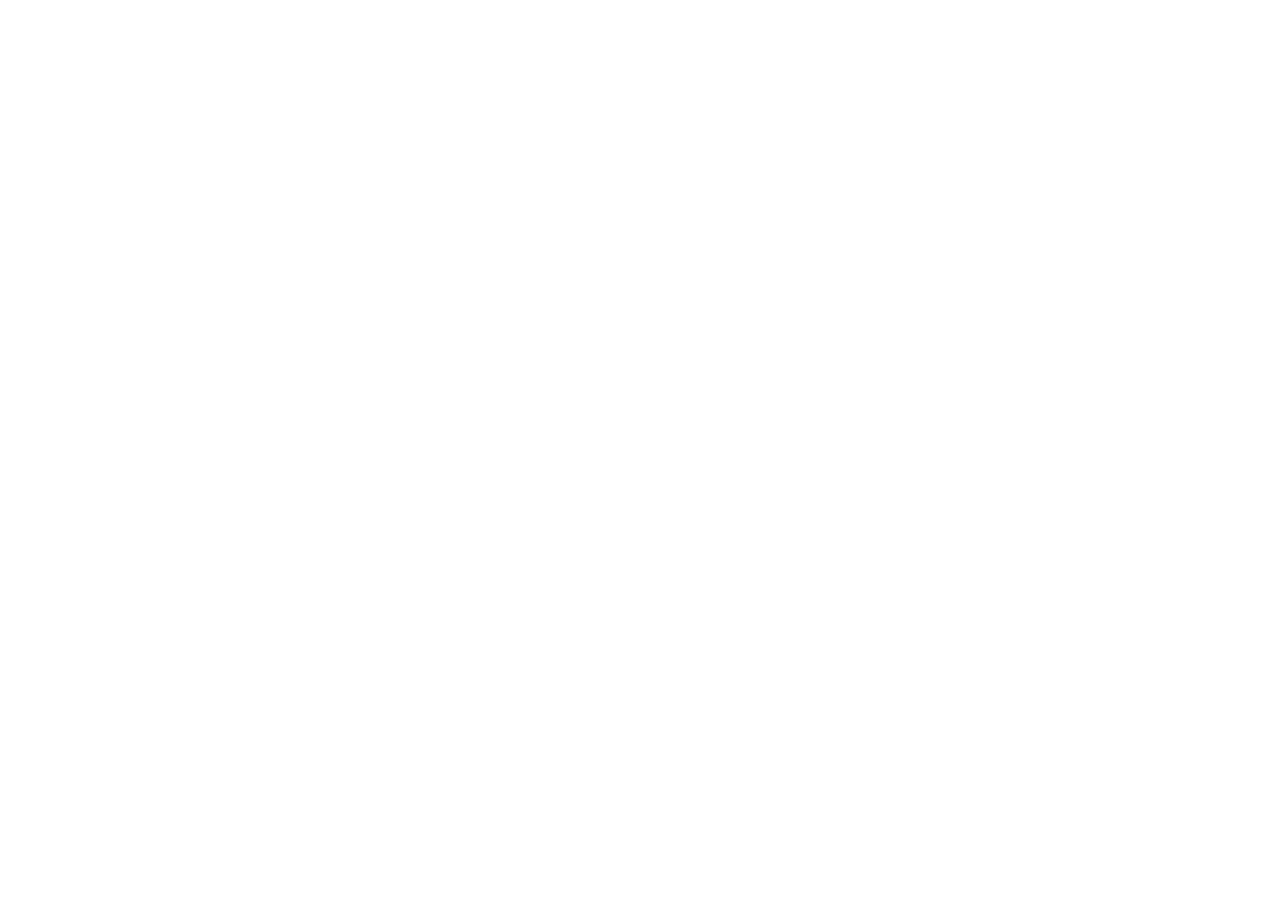
==== portfolio.html @ f2f09e8b "sec" ====
<html lang="en">
<head>
    <meta charset="UTF-8">
    <meta http-equiv="X-UA-Compatible" content="IE=edge">
    <meta name="viewport" content="width=device-width, initial-scale=1.0">
    <title>Document</title>
</head>
<body>
    
</body>
</html>
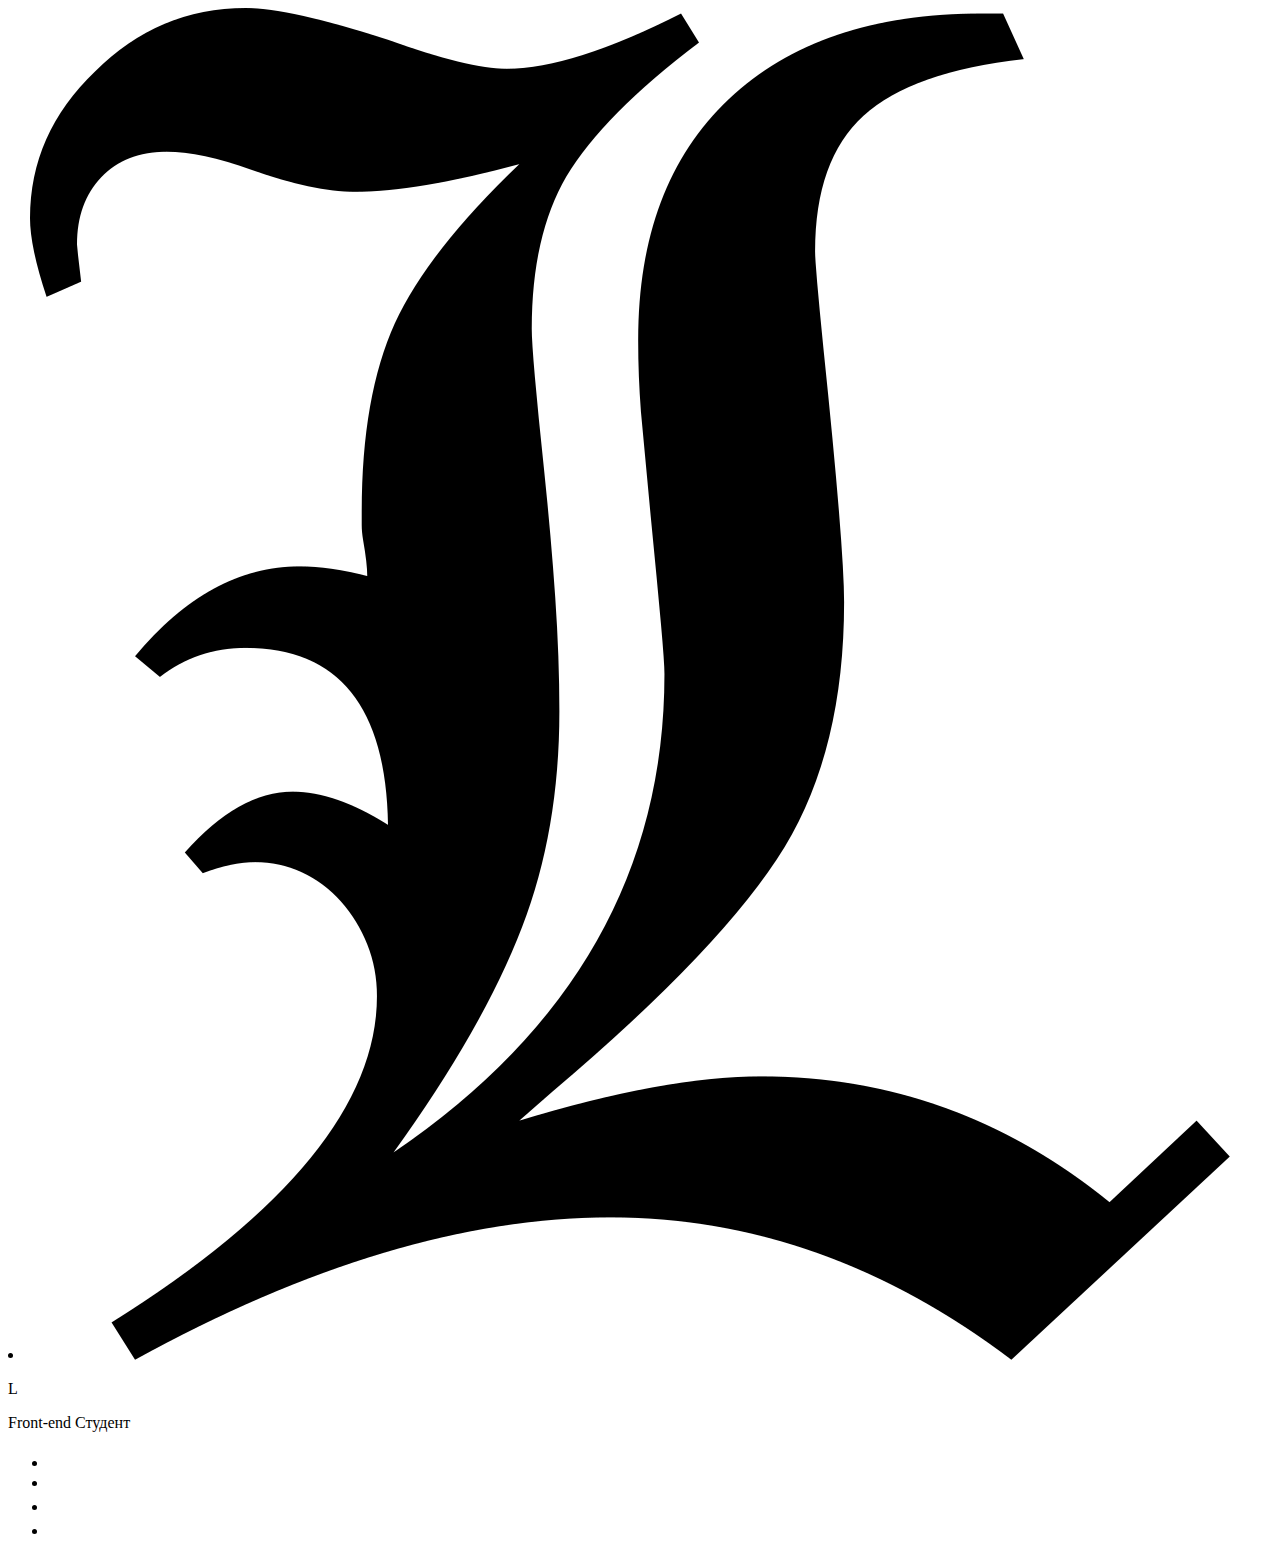
==== commit 221fc629: "aG" ====
--- a/portfolio.html
+++ b/portfolio.html
@@ -6,6 +6,17 @@
     <title>Document</title>
 </head>
 <body>
-    
+    <div class="card">
+        <li > <img src="./img/L_Old_London.svg.png " alt="Sorry("> </li>
+        <p class="team">L</p>
+        <p class="team-link">Front-end  Студент</p>
+        <ul class="opq">
+             
+            <li class="sciacl"><a  class="social-link" href=""><svg class="coorent" width="20" height="20"> <use href="./img/icons/Icons.svg#icon-instagram-2"></use> </svg> </a> </li>
+            <li class="scialc"> <a  class="social-link"href=""><svg class="coorent" width="20" height="16.25"> <use href="./img/icons/Icons.svg#icon-Twiter" > </use> </svg></a>  </li>
+            <li class="scial"> <a class="social-link" href=""><svg class="coorent" width="20" height="20"> <use href="./img/icons/Icons.svg#icon-Facebook"></use> </svg> </a> </li>
+            <li class="scial"><a class="social-link" href=""><svg class="coorent" width="20" height="20"> <use href="./img/icons/Icons.svg#icon-linkedin-1"></use> </svg> </a> </li>
+        </ul>
+    </div>
 </body>
 </html>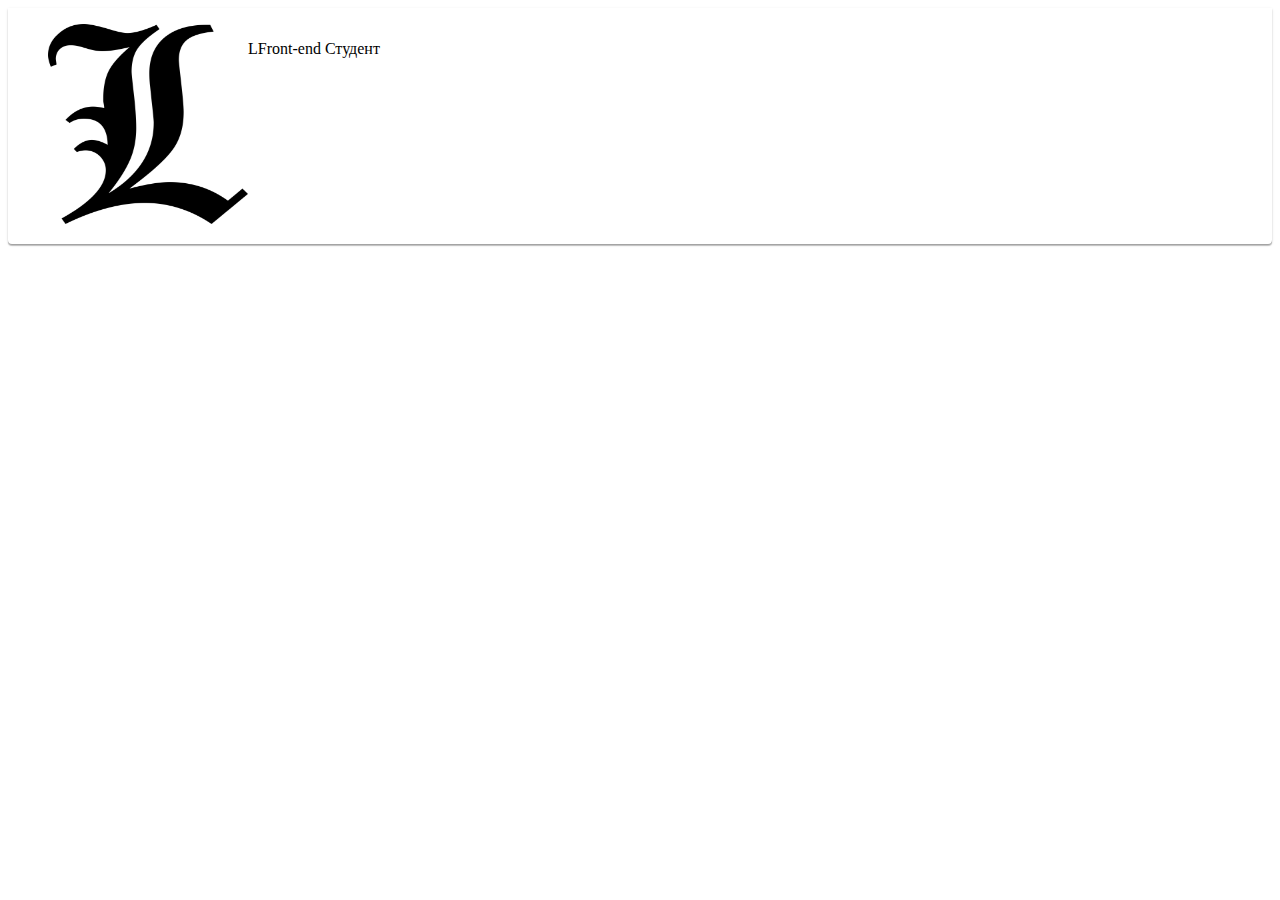
==== commit 2d5a5fb6: "Merge 18fca28bf8d8a102b394c3775cc20d5a73ff0687 into f2f09e8b7e2145be85753e6a3eca4589fcbfbc23" ====
--- a/portfolio.html
+++ b/portfolio.html
@@ -4,10 +4,13 @@
     <meta http-equiv="X-UA-Compatible" content="IE=edge">
     <meta name="viewport" content="width=device-width, initial-scale=1.0">
     <title>Document</title>
+    <link rel="stylesheet" href="style.css">
 </head>
 <body>
+    <header class="kisilov">
     <div class="card">
-        <li > <img src="./img/L_Old_London.svg.png " alt="Sorry("> </li>
+       <ul class="card123">
+        <li > <img width="200" height="200" src="./img/L_Old_London.svg.png " alt="Sorry("> </li>
         <p class="team">L</p>
         <p class="team-link">Front-end  Студент</p>
         <ul class="opq">
@@ -17,6 +20,8 @@
             <li class="scial"> <a class="social-link" href=""><svg class="coorent" width="20" height="20"> <use href="./img/icons/Icons.svg#icon-Facebook"></use> </svg> </a> </li>
             <li class="scial"><a class="social-link" href=""><svg class="coorent" width="20" height="20"> <use href="./img/icons/Icons.svg#icon-linkedin-1"></use> </svg> </a> </li>
         </ul>
+    </ul>
     </div>
+</header>
 </body>
 </html>--- a/style.css
+++ b/style.css
@@ -0,0 +1,264 @@
+
+.hed:hover{
+    color:brown;
+
+}
+
+
+.hed{
+    color: red;
+}
+ul{
+   text-decoration: none;
+}
+.hero-sec{
+    color: azure;
+    font-family: 'Imbue';
+font-style: normal;
+font-weight: 400;
+font-size: 32px;
+line-height: 38px;
+letter-spacing: 0.055em;
+
+}
+.hed{
+    color:aqua;
+    font-family: 'Imbue';
+    font-style: normal;
+    font-weight: 400;
+    font-size: 32px;
+    line-height: 38px;
+    letter-spacing: 0.055em;
+   
+}
+.logo-span{
+    font-family: 'Imprima';
+font-style: normal;
+font-weight: 400;
+font-size: 36px;
+line-height: 42px;
+letter-spacing: 0.055em;
+
+color: #807C7C;
+
+
+}
+.logo{
+    font-family: 'Imprima';
+font-style: normal;
+font-weight: 400;
+font-size: 36px;
+line-height: 42px;
+letter-spacing: 0.055em;
+color: black;
+}
+.hero{
+    background-color: #2f303a;
+    text-align: center;
+    padding-bottom: 200px;
+    padding-top: 200px;
+
+    
+    background-image: linear-gradient(
+      to right,
+      rgba(47, 48, 58, 0.4),
+      rgba(47, 48, 58, 0.4)
+    ),
+     url("./img/hero.jpg");
+     background-position: center;
+     background-size: cover;
+     background-repeat: no-repeat;
+}
+.market{
+    display: flex;
+    justify-content: center;
+    align-items: center;
+}
+.market li + li{
+    margin-left: 50px;
+}
+.market-link{
+    color:#000;
+    position: absolute;
+    width: 1199px;
+    height: 804px;
+    
+    font-family: 'Montserrat Alternates';
+    font-style: normal;
+    font-weight: 400;
+    font-size: 32px;
+    line-height: 38px;
+    letter-spacing: 0.055em;
+    
+}
+li{
+    list-style: none;
+}
+
+ul{ 
+    list-style: none;
+}
+.contairn{
+    width: 1200px;
+    margin-right: auto;
+    margin-left: auto;
+    margin-top: 0px;
+    padding-left: 15px;
+    padding-right: 15px;
+}
+.section{
+    
+    padding-top: 300px;
+    padding-bottom: 300px;
+    margin: 0;
+}
+a{
+    text-decoration: none;
+}
+.mmn{
+    background-color: gray;
+}
+.lviv{
+    color:#000;
+    position: absolute;
+    width: 1199px;
+    height: 804px;
+    
+    font-family: 'Montserrat Alternates';
+    font-style: normal;
+    font-weight: 400;
+    font-size: 32px;
+    line-height: 38px;
+    letter-spacing: 0.055em;
+    
+}
+.is-hiden{
+    margin-top: 300px;
+}
+.svg{
+    margin-right: 150px;
+    padding-right: 150px;
+    width: ;
+}
+.section1{
+    background-image: url(./img/еанікен.jpg);
+    height: 7000px;
+    
+}
+footer{
+    background-color: #2f303a;
+    height: 270px;
+    
+
+}
+.phone{
+    color: azure;
+    font-family: 'Montserrat Alternates';
+    font-style: normal;
+    font-weight: 200;
+    font-size: 20px;
+    line-height: 20px;
+    letter-spacing: 0.055em;
+}
+.social-network-list{
+    display: flex;
+    fill: azure;
+    color: azure;
+}
+.social-network-list li + li{
+    margin-left: 15px;
+}
+.social-link{
+    fill: azure;
+}
+.logo-span3{
+    font-family: 'Imprima';
+    font-style: normal;
+    font-weight: 150;
+    font-size: 20px;
+    line-height: 23px;
+    letter-spacing: 0.055em;
+    color:aliceblue;
+    display: flex; 
+    justify-content: center;
+    text-align: center;
+    align-items: center;
+    margin-top: ;
+    width: 100px;
+    top: 50px;
+}
+.pop{
+    text-align: center;
+    align-items: center;
+    width: 50px;
+    justify-content: center;
+    margin-left: 400px;
+    justify-content: center;
+}
+.qwerty{
+    justify-content: center;
+    margin-left: 345px;
+    margin-top: -115px
+
+}
+.text{
+    font-family: 'Imprima';
+    font-style: normal;
+    font-weight: 3000;
+    font-size: 30px;
+    line-height: 32px;
+    letter-spacing: 0.055em;
+    color:aliceblue;
+   justify-content: center;
+}
+.join-link{
+    justify-content: center;
+    margin-left: 600px;
+    margin-top: -100px;
+}
+.your{
+    font-family: 'Imprima';
+    font-style: normal;
+    font-weight: 3000;
+    font-size: 30px;
+    line-height: 32px;
+    letter-spacing: 0.055em;
+    color:aliceblue;
+}
+.join-type{
+    font-family: 'Imprima';
+    font-style: normal;
+    font-weight: 3000;
+    font-size: 30px;
+    line-height: 32px;
+    letter-spacing: 0.055em;
+    color:aliceblue;
+
+}
+.kisilov{
+   
+}
+.card{
+display: flex;
+
+    
+    background: #FFFFFF;
+    /* material shadow v1 */
+    
+    box-shadow: 0px 1px 3px rgba(0, 0, 0, 0.12), 0px 1px 1px rgba(0, 0, 0, 0.14), 0px 2px 1px rgba(0, 0, 0, 0.2);
+    border-radius: 0px 0px 4px 4px;
+}
+.card123{
+    display: flex;
+}
+.input{
+    margin-left: 400px;
+margin-top: -100px;
+font-family: 'Imprima';
+    font-style: normal;
+    font-weight: 300;
+    font-size: 20px;
+    line-height: 20px;
+    letter-spacing: 0.055em;
+    color:aliceblue;
+}